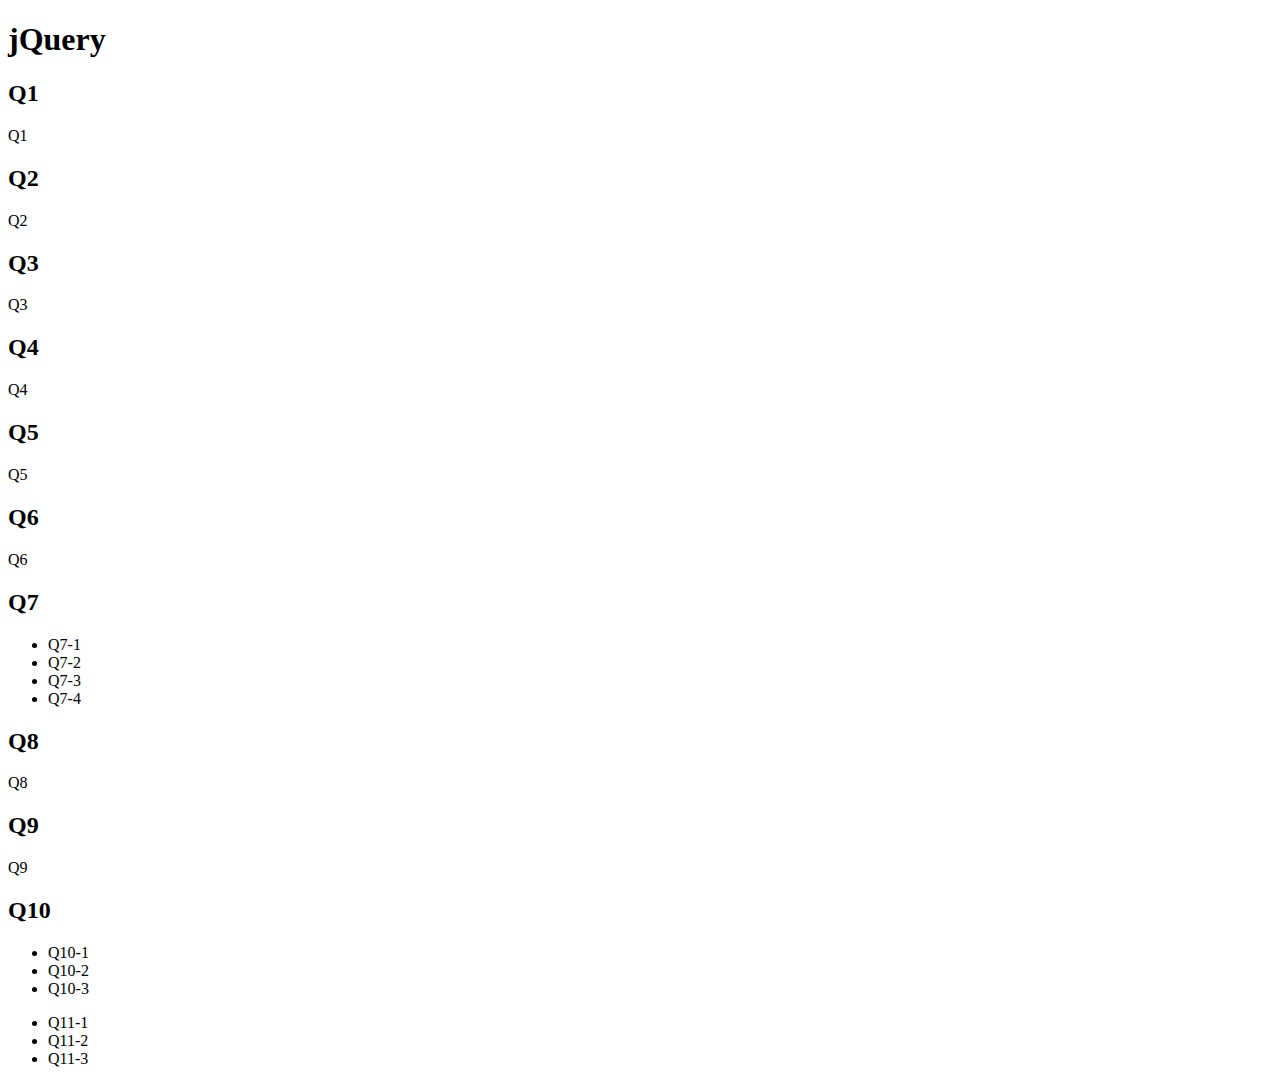
==== work/first/index.html @ 7ab2db7b "first comit" ====
<!doctype html>
<html>
<head>
<meta charset="UTF-8">
<meta name="viewport" content="width=device-width, initial-scale=1.0, maximum-scale=1.0, user-scalable=no">
<meta name="format-detection" content="telephone=no">
<title>jQuery</title>
<link rel="stylesheet" href="../../common/css/reset.css">
<link rel="stylesheet" href="../../common/css/base.css">
<link rel="stylesheet" href="./css/style.css">
</head>
<body>
<div class="wrapper">
  <h1 class="title">jQuery</h1>
  <h2 class="sub-title">Q1</h2>
  <div class="question">
    <div class="btn" id="q1">Q1</div>
  </div>
  <h2 class="sub-title">Q2</h2>
  <div class="question">
    <div class="btn" id="q2">Q2</div>
  </div>
  <h2 class="sub-title">Q3</h2>
  <div class="question">
    <div class="btn" id="q3">Q3</div>
  </div>
  <h2 class="sub-title">Q4</h2>
  <div class="question">
    <div class="btn" id="q4">Q4</div>
  </div>
  <h2 class="sub-title">Q5</h2>
  <div class="question">
    <div class="btn" id="q5">Q5</div>
  </div>
  <h2 class="sub-title">Q6</h2>
  <div class="question">
    <div class="btn" id="q6">Q6</div>
  </div>
  <h2 class="sub-title">Q7</h2>
  <div class="question">
    <ul class="list" id="q7">
      <li>Q7-1</li>
      <li>Q7-2</li>
      <li>Q7-3</li>
      <li>Q7-4</li>
    </ul>
  </div>
  <h2 class="sub-title">Q8</h2>
  <div class="question">
    <div class="btn" id="q8">Q8</div>
  </div>
  <h2 class="sub-title">Q9</h2>
  <div class="question">
    <div class="btn" id="q9" data-text="jQuery">Q9</div>
  </div>
  <h2 class="sub-title">Q10</h2>
  <div class="question">
    <ul class="list" id="q10">
      <li>Q10-1</li>
      <li>Q10-2</li>
      <li>Q10-3</li>
    </ul>
    <ul class="list" id="q11">
      <li>Q11-1</li>
      <li>Q11-2</li>
      <li>Q11-3</li>
    </ul>
  </div>
</div>
<script src="../../common/js/jquery.js"></script>
<script>
$(function() {
  // 第1問  id='q1'の要素の文字色を赤色にせよ。
  $('#q1').css('color','red');
  // 第2問  id='q2'の要素をクリックしたら背景色をピンクにせよ。
  $(document).on('click','#q2',function() {
    $(this).css('background-color','cadetblue');
  });
  // 第3問  id='q3'の要素をクリックしたら2秒かけてフェードアウトさせよ。
  $(document).on('click','#q3',function() {
    $(this).fadeOut(2000);
  });
  // 第4問  id='q4'の要素をクリックしたらこの要素の前後とこの要素内の前後にテキストを挿入せよ。
  $(document).on('click','#q4',function() {
    var $btnWrap = $(this).parent();
    $btnWrap.prepend('DOMの前');
    $(this).prepend('DOM中の前');
    $btnWrap.append('DOMの後ろ');
    $(this).append('DOM中の後ろ');
  });
  // 第5問  id='q5'の要素をクリックしたらこの要素にlargeというクラスを付与せよ。
  $(document).on('click','#q5',function() {
    $(this).addClass('large');
  });
  // 第6問  id='q6'の要素をクリックしたらこの要素を2秒かけてmargin-topとmargin-leftを100pxの位置に移動させよ。
  $(document).on('click','#q6',function() {
    $(this).animate({
      'margin-top': '100px',
      'margin-left': '100px'
    },2000);
  });
  // 第7問  id='q7'の子要素をクリックしたら、その要素のインデックス（何番目か）をconsole.log()とalert()を用いて表示させよ。
  $(document).on('click','#q7 li',function() {
    var num = $('#q7 li').index(this);
    console.log(num);
    alert(num);
  });
  // 第8問  id='q8'の要素をhoverしたらlargeというクラスを付与し、hoverが外れたら、クラスを削除せよ。
  $('#q8').mouseover(function () {
    $(this).addClass('large');
  }).mouseout(function() {
    $(this).removeClass('large');
  });
  // 第9問  id='q9'の要素をクリックしたらこの要素に設定してあるdata属性をconsoleに表示せよ。
  $(document).on('click','#q9',function() {
    console.log('jQuery');
  });
  // 第10問 id='q10'の子要素をクリックしたら、その要素のインデックスと等しいid='q11'の子要素にlargeというクラスを追加せよ。
  $(document).on('click','#q10 li',function() {
    var num = $('#q10 li').index(this);
    $('#q11 li').eq(num).addClass('large');
  });
});
</script>
</body>
</html>
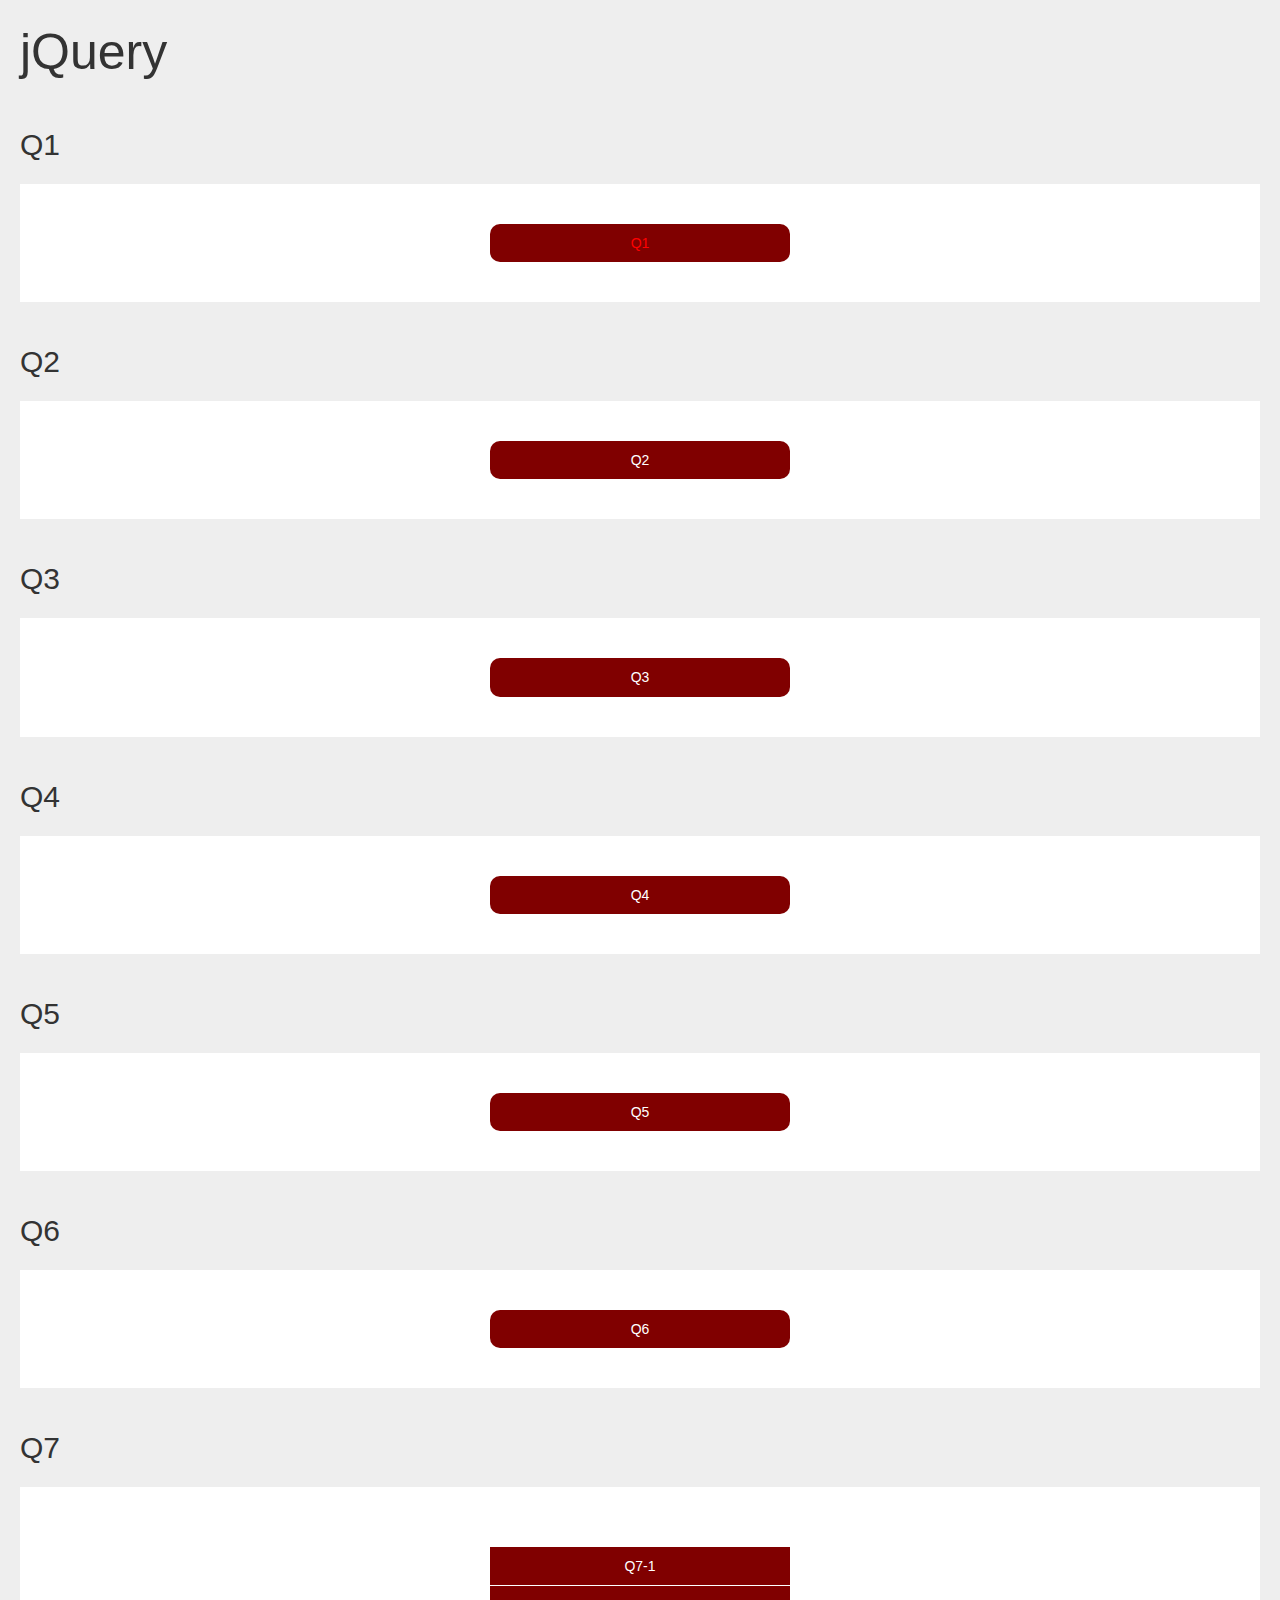
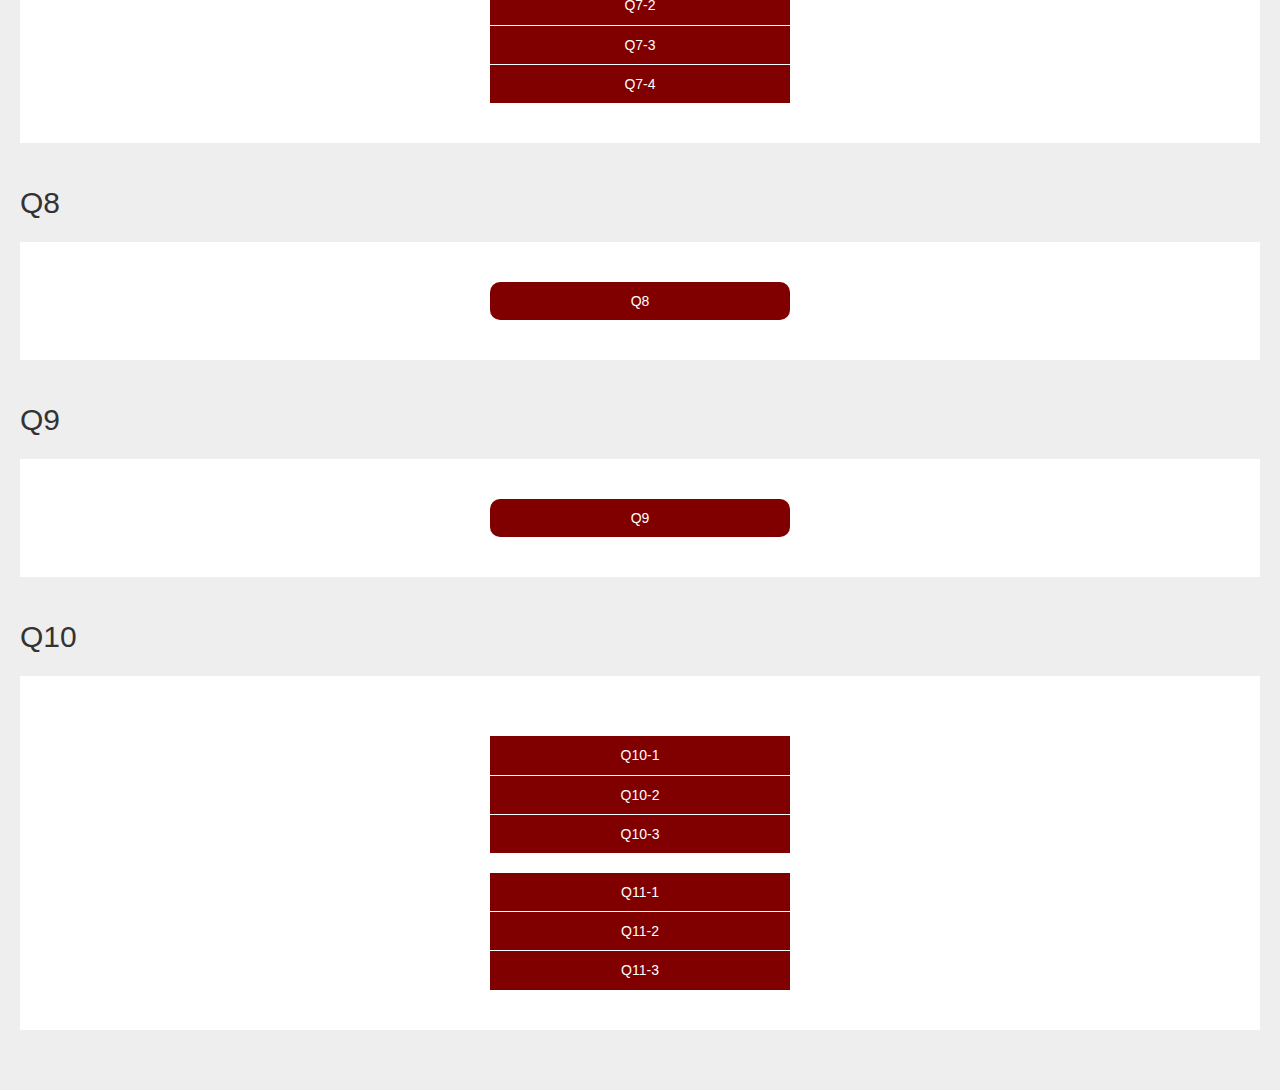
==== commit f4424aa9: "0602 work furue" ====
--- a/work/first/index.html
+++ b/work/first/index.html
@@ -1,126 +1,92 @@
-<!doctype html>
-<html>
+<!DOCTYPE html>
+<html lang="ja">
 <head>
-<meta charset="UTF-8">
-<meta name="viewport" content="width=device-width, initial-scale=1.0, maximum-scale=1.0, user-scalable=no">
-<meta name="format-detection" content="telephone=no">
-<title>jQuery</title>
-<link rel="stylesheet" href="../../common/css/reset.css">
-<link rel="stylesheet" href="../../common/css/base.css">
-<link rel="stylesheet" href="./css/style.css">
+  <meta charset="utf-8">
+  <meta http-equiv="X-UA-Compatible" content="IE=edge">
+  <meta name="viewport" content="width=device-width,initial-scale=1,minimum-scale=1,maximum-scale=1 ,user-scalable=no">
+  <title>jQuery</title>
+  <link rel="stylesheet" href="css/normalize.min.css">
+  <link rel="stylesheet" href="css/style.css">
+  <script src="js/jquery-3.1.1.min.js"></script>
+  <script src="js/jquery.js"></script>
 </head>
 <body>
-<div class="wrapper">
-  <h1 class="title">jQuery</h1>
-  <h2 class="sub-title">Q1</h2>
-  <div class="question">
-    <div class="btn" id="q1">Q1</div>
-  </div>
-  <h2 class="sub-title">Q2</h2>
-  <div class="question">
-    <div class="btn" id="q2">Q2</div>
-  </div>
-  <h2 class="sub-title">Q3</h2>
-  <div class="question">
-    <div class="btn" id="q3">Q3</div>
-  </div>
-  <h2 class="sub-title">Q4</h2>
-  <div class="question">
-    <div class="btn" id="q4">Q4</div>
-  </div>
-  <h2 class="sub-title">Q5</h2>
-  <div class="question">
-    <div class="btn" id="q5">Q5</div>
-  </div>
-  <h2 class="sub-title">Q6</h2>
-  <div class="question">
-    <div class="btn" id="q6">Q6</div>
-  </div>
-  <h2 class="sub-title">Q7</h2>
-  <div class="question">
-    <ul class="list" id="q7">
-      <li>Q7-1</li>
-      <li>Q7-2</li>
-      <li>Q7-3</li>
-      <li>Q7-4</li>
-    </ul>
-  </div>
-  <h2 class="sub-title">Q8</h2>
-  <div class="question">
-    <div class="btn" id="q8">Q8</div>
-  </div>
-  <h2 class="sub-title">Q9</h2>
-  <div class="question">
-    <div class="btn" id="q9" data-text="jQuery">Q9</div>
-  </div>
-  <h2 class="sub-title">Q10</h2>
-  <div class="question">
-    <ul class="list" id="q10">
-      <li>Q10-1</li>
-      <li>Q10-2</li>
-      <li>Q10-3</li>
-    </ul>
-    <ul class="list" id="q11">
-      <li>Q11-1</li>
-      <li>Q11-2</li>
-      <li>Q11-3</li>
-    </ul>
-  </div>
-</div>
-<script src="../../common/js/jquery.js"></script>
-<script>
-$(function() {
-  // 第1問  id='q1'の要素の文字色を赤色にせよ。
-  $('#q1').css('color','red');
-  // 第2問  id='q2'の要素をクリックしたら背景色をピンクにせよ。
-  $(document).on('click','#q2',function() {
-    $(this).css('background-color','cadetblue');
-  });
-  // 第3問  id='q3'の要素をクリックしたら2秒かけてフェードアウトさせよ。
-  $(document).on('click','#q3',function() {
-    $(this).fadeOut(2000);
-  });
-  // 第4問  id='q4'の要素をクリックしたらこの要素の前後とこの要素内の前後にテキストを挿入せよ。
-  $(document).on('click','#q4',function() {
-    var $btnWrap = $(this).parent();
-    $btnWrap.prepend('DOMの前');
-    $(this).prepend('DOM中の前');
-    $btnWrap.append('DOMの後ろ');
-    $(this).append('DOM中の後ろ');
-  });
-  // 第5問  id='q5'の要素をクリックしたらこの要素にlargeというクラスを付与せよ。
-  $(document).on('click','#q5',function() {
-    $(this).addClass('large');
-  });
-  // 第6問  id='q6'の要素をクリックしたらこの要素を2秒かけてmargin-topとmargin-leftを100pxの位置に移動させよ。
-  $(document).on('click','#q6',function() {
-    $(this).animate({
-      'margin-top': '100px',
-      'margin-left': '100px'
-    },2000);
-  });
-  // 第7問  id='q7'の子要素をクリックしたら、その要素のインデックス（何番目か）をconsole.log()とalert()を用いて表示させよ。
-  $(document).on('click','#q7 li',function() {
-    var num = $('#q7 li').index(this);
-    console.log(num);
-    alert(num);
-  });
-  // 第8問  id='q8'の要素をhoverしたらlargeというクラスを付与し、hoverが外れたら、クラスを削除せよ。
-  $('#q8').mouseover(function () {
-    $(this).addClass('large');
-  }).mouseout(function() {
-    $(this).removeClass('large');
-  });
-  // 第9問  id='q9'の要素をクリックしたらこの要素に設定してあるdata属性をconsoleに表示せよ。
-  $(document).on('click','#q9',function() {
-    console.log('jQuery');
-  });
-  // 第10問 id='q10'の子要素をクリックしたら、その要素のインデックスと等しいid='q11'の子要素にlargeというクラスを追加せよ。
-  $(document).on('click','#q10 li',function() {
-    var num = $('#q10 li').index(this);
-    $('#q11 li').eq(num).addClass('large');
-  });
-});
-</script>
+	<div class="wrapper">
+		<h1>jQuery</h1>
+		<section>
+			<h2>Q1</h2>
+			<div class="question">
+				<div id="q1" class="btn">Q1</div>
+			</div>
+		</section>
+		<section>
+			<h2>Q2</h2>
+			<div class="question">
+				<div id="q2" class="btn">Q2</div>
+			</div>
+		</section>
+		<section>
+			<h2>Q3</h2>
+			<div class="question">
+				<div id="q3" class="btn">Q3</div>
+			</div>
+		</section>
+		<section>
+			<h2>Q4</h2>
+			<div class="question">
+				<div id="q4" class="btn">Q4</div>
+			</div>
+		</section>
+		<section>
+			<h2>Q5</h2>
+			<div class="question">
+				<div id="q5" class="btn">Q5</div>
+			</div>
+		</section>
+		<section>
+			<h2>Q6</h2>
+			<div class="question">
+				<div id="q6" class="btn">Q6</div>
+			</div>
+		</section>
+		<section>
+			<h2>Q7</h2>
+			<div class="question">
+				<ul id="q7" class="list">
+					<li>Q7-1</li>
+					<li>Q7-2</li>
+					<li>Q7-3</li>
+					<li>Q7-4</li>
+				</ul>
+			</div>
+		</section>
+		<section>
+			<h2>Q8</h2>
+			<div class="question">
+				<div id="q8" class="btn">Q8</div>
+			</div>
+		</section>
+		<section>
+			<h2>Q9</h2>
+			<div class="question">
+				<div id="q9" class="btn">Q9</div>
+			</div>
+		</section>
+		<section>
+			<h2>Q10</h2>
+			<div class="question">
+				<ul id="q10" class="list">
+					<li>Q10-1</li>
+					<li>Q10-2</li>
+					<li>Q10-3</li>
+				</ul>
+				<ul id="q11" class="list">
+					<li>Q11-1</li>
+					<li>Q11-2</li>
+					<li>Q11-3</li>
+				</ul>
+			</div>
+		</section>
+	</div>
 </body>
-</html>
+</html>--- a/work/first/css/style.css
+++ b/work/first/css/style.css
@@ -0,0 +1,138 @@
+@charset "UTF-8";
+html {
+  font-family: YuGothic, '游ゴシック', 'Hiragino Kaku Gothic ProN', Meiryo, sans-serif;
+  width: 100%;
+  height: 100%;
+  background-color: #eee;
+  color: #333;
+  font-size: 14px;
+  line-height: 1.3em;
+}
+
+* {
+  box-sizing: border-box;
+}
+
+*:focus {
+  outline: none;
+}
+
+h1,
+h2,
+h3,
+h4,
+h5,
+h6,
+p,
+dl,
+dd,
+dt,
+ul,
+img {
+  margin: 0;
+  padding: 0;
+}
+
+img {
+  vertical-align: bottom;
+}
+
+ul,
+li {
+  list-style: none;
+}
+
+button {
+  background-color: transparent;
+  border: none;
+  cursor: pointer;
+  outline: none;
+  padding: 0;
+  margin: 0;
+  appearance: none;
+}
+
+.clearfix:after {
+  content: "";
+  display: block;
+  clear: both;
+}
+
+@media screen and (max-width: 480px) {
+  * {
+    -webkit-tap-highlight-color: transparent;
+  }
+}
+.wrapper {
+  width: 100%;
+  height: 100%;
+  padding: 20px;
+}
+.wrapper h1 {
+  margin-bottom: 40px;
+  font-size: 50px;
+  font-weight: normal;
+  line-height: 1.3em;
+}
+.wrapper section {
+  width: 100%;
+  margin-bottom: 40px;
+}
+.wrapper section h2 {
+  margin-bottom: 20px;
+  font-size: 30px;
+  line-height: 1.3em;
+  font-weight: normal;
+}
+.wrapper section .question {
+  padding: 40px 20px;
+  text-align: center;
+  background-color: #fff;
+}
+.wrapper section .question .btn {
+  display: inline-block;
+  width: 300px;
+  padding: 10px;
+  border-radius: 10px;
+  background-color: maroon;
+  color: #fff;
+  line-height: 1.3em;
+  cursor: pointer;
+}
+.wrapper section .question .btn.large {
+  font-size: 30px;
+}
+@media screen and (max-width: 480px) {
+  .wrapper section .question .btn {
+    width: 80%;
+  }
+}
+.wrapper section .question .list {
+  margin: 0 auto;
+  width: 300px;
+}
+.wrapper section .question .list:nth-child(n+1) {
+  margin-top: 20px;
+}
+@media screen and (max-width: 480px) {
+  .wrapper section .question .list {
+    width: 80%;
+  }
+}
+.wrapper section .question .list li {
+  width: 100%;
+  padding: 10px;
+  border-top: 1px solid #fff;
+  background-color: maroon;
+  color: #fff;
+  line-height: 1.3em;
+  cursor: pointer;
+}
+.wrapper section .question .list li.large {
+  font-size: 30px;
+}
+.wrapper section .question .list li:first-child {
+  border-top: none;
+}
+
+/*# sourceMappingURL=style.css.map */
